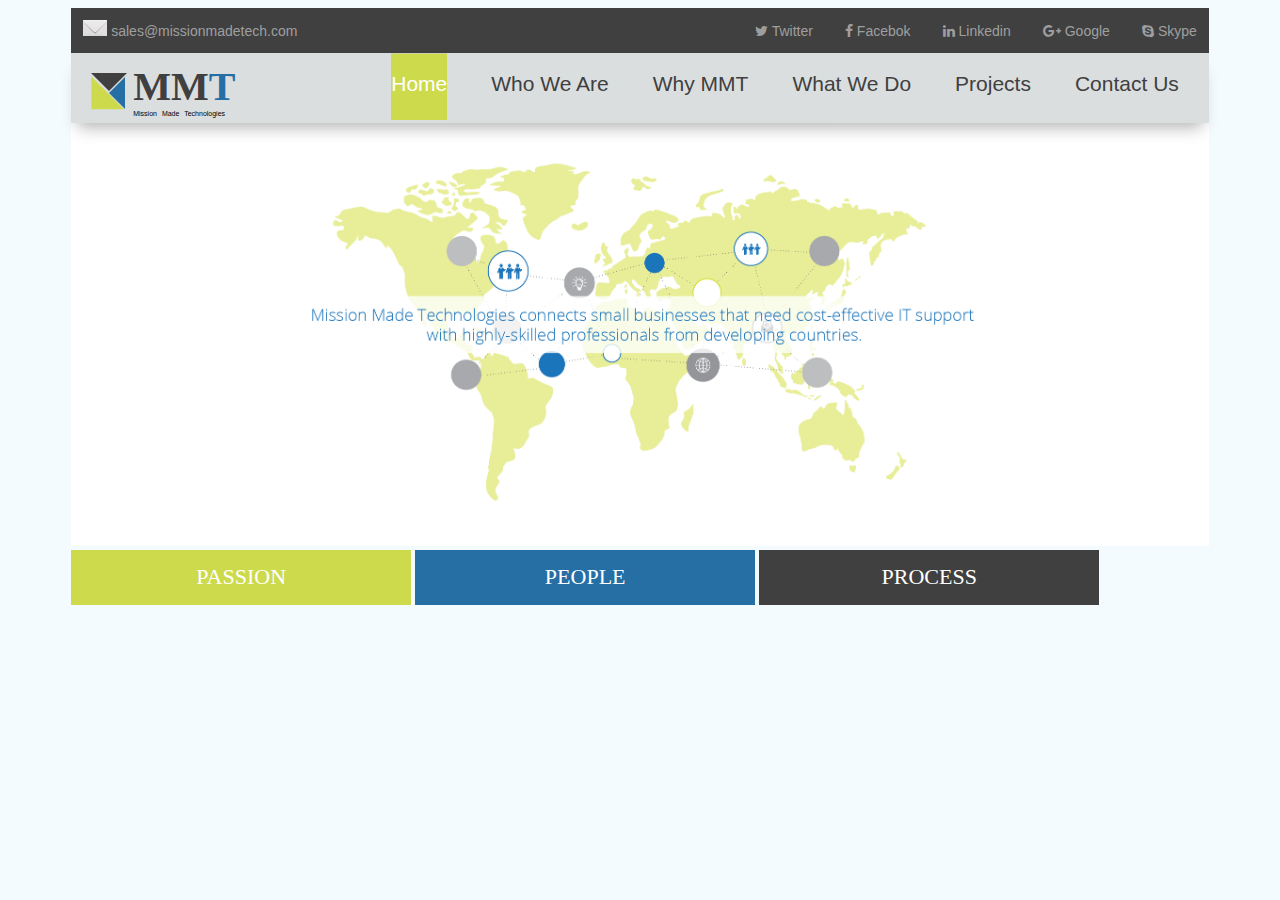
==== page1.html @ ff908837 "some change" ====
<!DOCTYPE html>
<html lang="en">
<head>
    <meta charset="UTF-8">
    <title>Home</title>
    <link rel="stylesheet" href="css/font-awesome.css">
    <link rel="stylesheet" href="css/page1.css">
<body>
<header class="header">
    <div class="first_part_of_the_header">
        <div class="mail_container">
            <img src="img/envelope.png" alt="envelope" class="envelope-img">
            <a href="#" class="email">sales@missionmadetech.com</a>
        </div>
        <ul class="first_menu_in_the_header">

            <li class="list_items"><a href="#" class="list-item-links"><span class="fa fa-twitter icon"></span>Twitter</a></li>
            <li class="list_items"><a href="#" class="list-item-links"><span class="fa fa-facebook icon"></span>Facebok</a></li>
            <li class="list_items"><a href="#" class="list-item-links"><span class="fa fa-linkedin icon" > </span>Linkedin</a></li>
            <li class="list_items"><a href="#" class="list-item-links"><span class="fa fa-google-plus icon"></span>Google</a></li>
            <li class="list_items"><a href="#" class="list-item-links"><span class="fa fa-skype icon"></span>Skype</a></li>

        </ul>
    </div>
    <div class="second_part_of_the_header">
        <div class="left-side">
            <div class="arrow-down"></div>
            <div class="arrow-left"></div>
            <div class="triangle"></div>
            <h1 class="mmt">mm<span class="the-letter-t">t</span></h1>
            <span class="meaning">Mission Made Technologies</span>
        </div>
        <ul class="second_menu_in_the_header">
            <li class="list_items-2"><a href="page1.html" class="list-item-links-2 hover active">Home</a></li>
            <li class="list_items-2"><a href="" class="list-item-links-2 hover">Who We Are</a></li>
            <li class="list_items-2"><a href="index.html" class="list-item-links-2 hover ">Why MMT</a></li>
            <li class="list_items-2"><a href="" class="list-item-links-2 hover">What We Do</a></li>
            <li class="list_items-2"><a href="" class="list-item-links-2 hover">Projects</a></li>
            <li class="list_items-2"><a href="" class="list-item-links-2 hover">Contact Us</a></li>
        </ul>

    </div>

</header>
<div class="content">
   <div><img src="img/home.png" alt="homepage" class="image"></div>
    <div>
        <div class="rect yellow">passion</div>
        <div class="rect blue">people</div>
        <div class="rect black">process</div>
    </div>
</div>

</body>
</html>
---- css/page1.css ----
body { background-color : rgba(229, 247, 255, 0.48); }

.first_part_of_the_header {
    width            : 100%;
    height           : 45px;
    background-color : #404040;
    margin           : 0 auto;
    }

.header {
    width  : 90%;
    margin : 0 auto;
    }

.second_part_of_the_header {
    position         : relative;
    width            : 100%;
    height           : 70px;
    background-color : rgba(208, 208, 208, 0.67);
    margin           : 0 auto;
    box-shadow       : 0 12px 15px -7px #b8b8b8;
    }

.envelope-img {
    width  : 24px;
    height : 16px;
    }

.mail_container {
    display  : inline-block;
    position : absolute;
    width    : 255px;
    margin   : 12px;
    }

.email {
    font-family     : arial, sana serif;
    font-size       : 14px;
    text-decoration : none;
    color           : rgba(208, 208, 208, 0.67);
    }

.first_menu_in_the_header {
    /*list-style-type:none;*/
    margin  : 0;
    padding : 0;
    float   : right;
    display : inline-block;
    }

.list_items {
    display     : inline-block;
    margin      : 12px;
    font-family : arial, sans-serif;
    font-size   : 14px;
    }

.list-item-links {
    text-decoration : none;
    color           : rgba(208, 208, 208, 0.67);
    }

.icon {
    color   : rgba(208, 208, 208, 0.67);
    padding : 4px;
    }

.second_menu_in_the_header {
    position        : absolute;
    top             : 3px;
    right           : 10px;
    display         : inline-block;
    list-style-type : none;
    }

.list_items-2 {
    display : inline-block;
    }

.list-item-links-2 {
    text-decoration : none;
    color           : #404040;
    font-family     : verdana, sans-serif;
    font-size       : 21px;
    margin          : 20px;
    }

.hover:hover {
    background-color : #404040;
    color            : #b8b8b8;
    border-top       : 1px solid rgba(208, 208, 208, 0.67);
    padding          : 18px 0 25px 0;
    }

.mmt {
    display        : inline-block;
    margin         : 0;
    text-transform : uppercase;
    padding-top    : 10px;
    padding-left   : 62px;
    font-size      : 40px;
    color          : #404040;
    }

.left-side {
    width   : 200px;
    display : inline-block;
    }

.meaning {
    display      : block;
    font-family  : verdana, sans-serif;
    font-size    : 7px;
    word-spacing : 3px;
    padding-left : 62px;
    }

.the-letter-t {
    color : rgb(38, 111, 165);
    }

.arrow-down {
    position     : absolute;
    width        : 0;
    height       : 0;
    border-left  : 18px solid transparent;
    border-right : 18px solid transparent;
    border-top   : 18px solid #404040;
    top          : 20px;
    left         : 20px;
    }

.arrow-left {
    width         : 0;
    height        : 0;
    border-top    : 16px solid transparent;
    border-bottom : 16px solid transparent;
    border-right  : 16px solid rgb(38, 111, 165);
    position      : absolute;
    top           : 24px;
    left          : 38px;
    }

.triangle {
    width         : 0;
    height        : 0;
    border-top    : 23px solid transparent;
    border-bottom : 23px solid transparent;
    border-right  : 23px solid rgb(205, 218, 76);
    position      : absolute;
    transform     : rotate(-45deg);
    top           : 25px;
    left          : 17px;
    }

.content {
    width  : 90%;
    margin : 0 auto;
    }
.active { background-color : rgb(205, 218, 76);
    color                  : white;
    border-top             : 1px solid rgba(208, 208, 208, 0.67);
    padding                : 18px 0 25px 0;
    }
.image{
    width:100%;
    height:auto;
    }
.rect{
    width: 340px;
    height: 55px;

    color: white;
    display: inline-block;
    text-transform: uppercase;
    font-size: 22px;
    text-align: center;
    box-sizing: border-box;
    /* margin: 43px; */
    padding-top: 14px;
    }
.yellow{background-color: rgb(205, 218, 76);}
.blue{background-color:rgb(38, 111, 165);}
.black{background-color:#404040;}
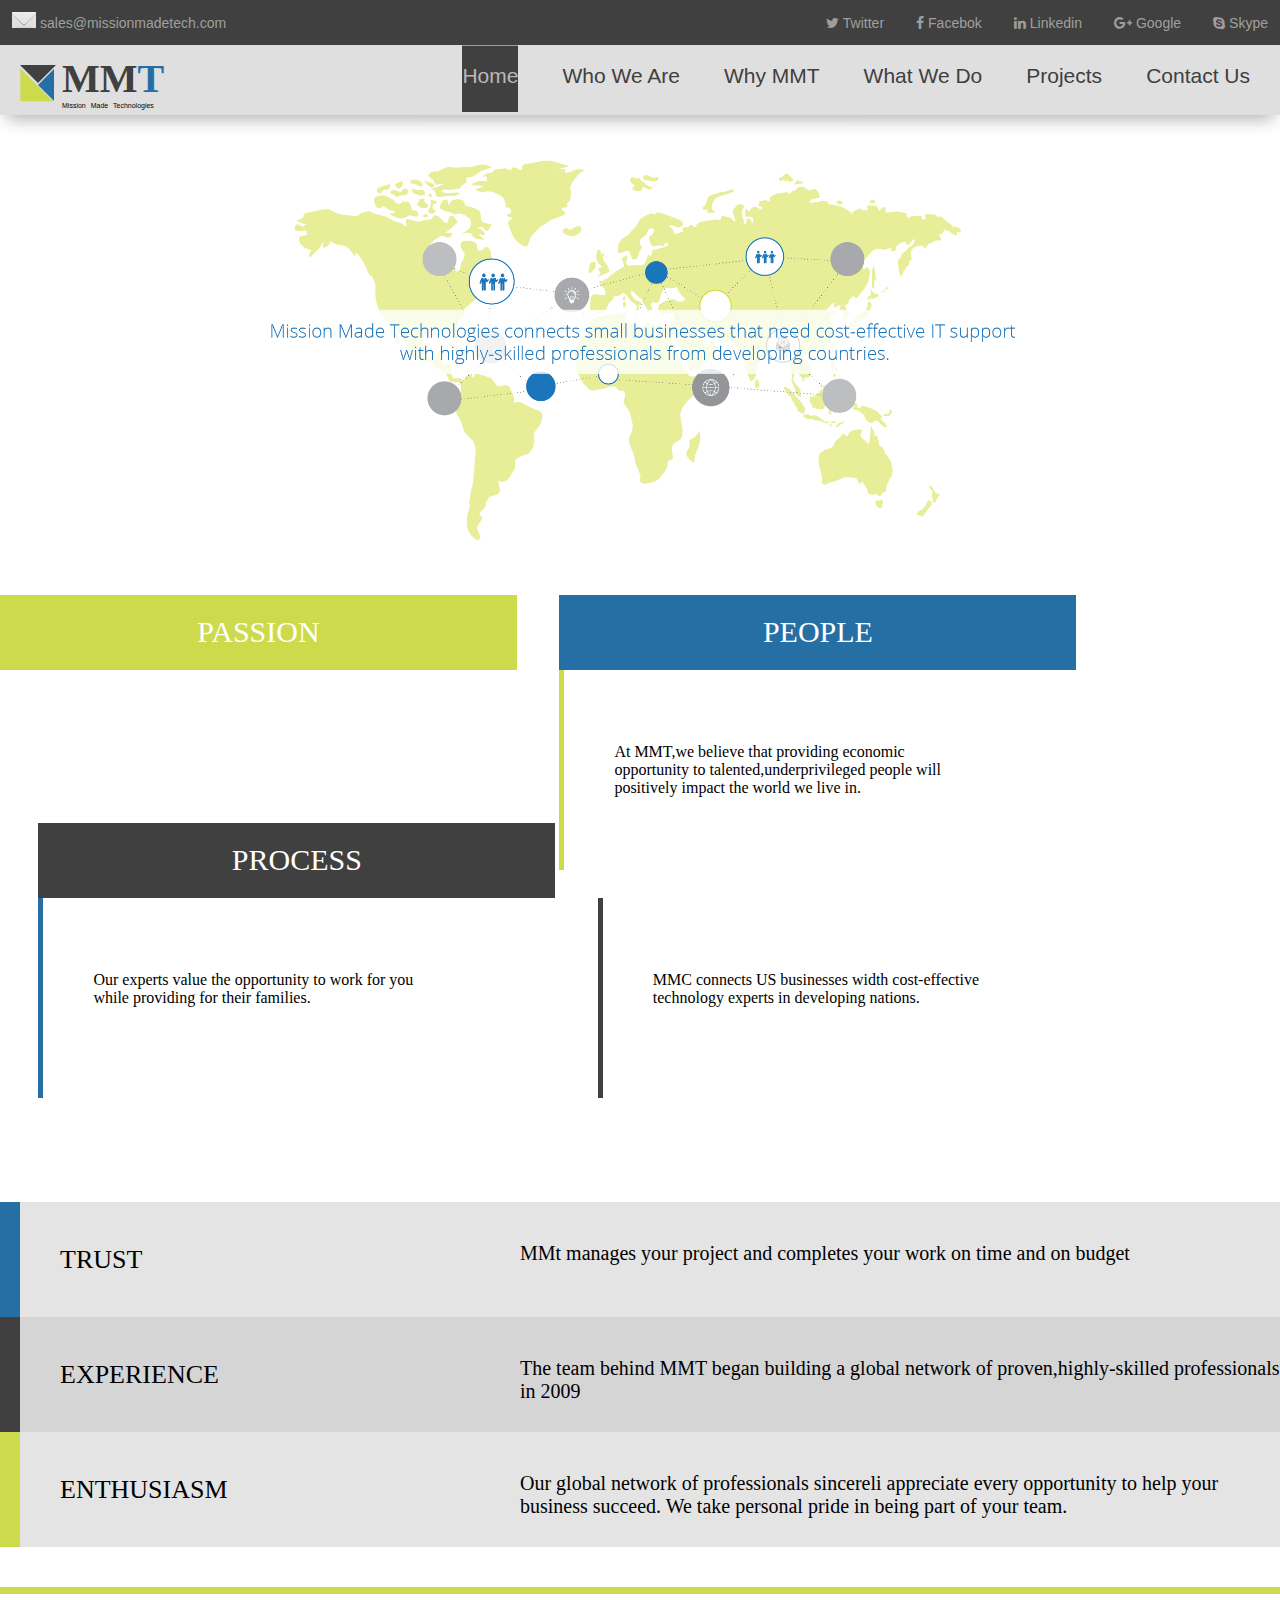
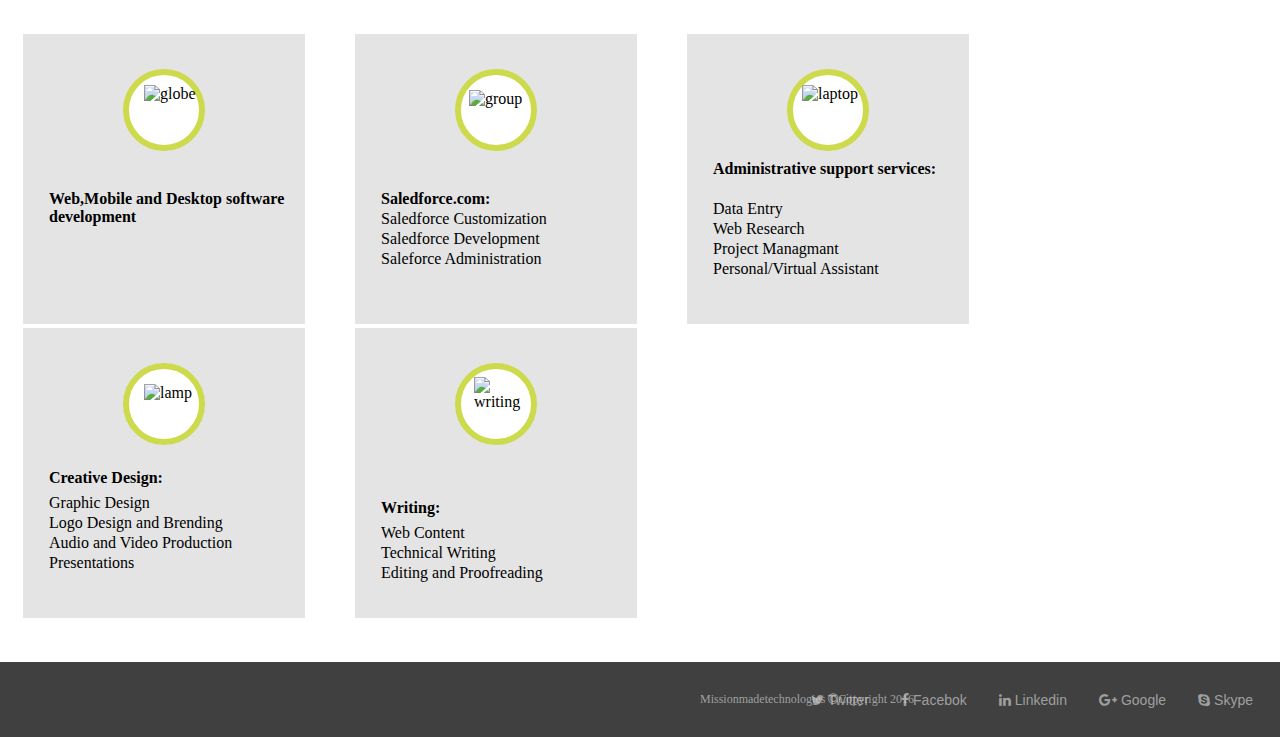
==== commit 55e8c326: "changing classnames" ====
--- a/page1.html
+++ b/page1.html
@@ -7,22 +7,32 @@
     <link rel="stylesheet" href="css/page1.css">
 <body>
 <header class="header">
-    <div class="first_part_of_the_header">
+    <div class="header__firstBox">
         <div class="mail_container">
             <img src="img/envelope.png" alt="envelope" class="envelope-img">
             <a href="#" class="email">sales@missionmadetech.com</a>
         </div>
-        <ul class="first_menu_in_the_header">
+        <ul class="header__firstBox__menu">
 
-            <li class="list_items"><a href="#" class="list-item-links"><span class="fa fa-twitter icon"></span>Twitter</a></li>
-            <li class="list_items"><a href="#" class="list-item-links"><span class="fa fa-facebook icon"></span>Facebok</a></li>
-            <li class="list_items"><a href="#" class="list-item-links"><span class="fa fa-linkedin icon" > </span>Linkedin</a></li>
-            <li class="list_items"><a href="#" class="list-item-links"><span class="fa fa-google-plus icon"></span>Google</a></li>
-            <li class="list_items"><a href="#" class="list-item-links"><span class="fa fa-skype icon"></span>Skype</a></li>
+            <li class="header__firstBox__menu__listItems"><a href="#"
+                                                             class="header__firstBox__menu__listItem__link"><span
+                    class="fa fa-twitter icon"></span>Twitter</a></li>
+            <li class="header__firstBox__menu__listItems"><a href="#"
+                                                             class="header__firstBox__menu__listItem__link"><span
+                    class="fa fa-facebook icon"></span>Facebok</a></li>
+            <li class="header__firstBox__menu__listItems"><a href="#"
+                                                             class="header__firstBox__menu__listItem__link"><span
+                    class="fa fa-linkedin icon"> </span>Linkedin</a></li>
+            <li class="header__firstBox__menu__listItems"><a href="#"
+                                                             class="header__firstBox__menu__listItem__link"><span
+                    class="fa fa-google-plus icon"></span>Google</a></li>
+            <li class="header__firstBox__menu__listItems"><a href="#"
+                                                             class="header__firstBox__menu__listItem__link"><span
+                    class="fa fa-skype icon"></span>Skype</a></li>
 
         </ul>
     </div>
-    <div class="second_part_of_the_header">
+    <div class="header__secondBox">
         <div class="left-side">
             <div class="arrow-down"></div>
             <div class="arrow-left"></div>
@@ -30,26 +40,132 @@
             <h1 class="mmt">mm<span class="the-letter-t">t</span></h1>
             <span class="meaning">Mission Made Technologies</span>
         </div>
-        <ul class="second_menu_in_the_header">
-            <li class="list_items-2"><a href="page1.html" class="list-item-links-2 hover active">Home</a></li>
-            <li class="list_items-2"><a href="" class="list-item-links-2 hover">Who We Are</a></li>
-            <li class="list_items-2"><a href="index.html" class="list-item-links-2 hover ">Why MMT</a></li>
-            <li class="list_items-2"><a href="" class="list-item-links-2 hover">What We Do</a></li>
-            <li class="list_items-2"><a href="" class="list-item-links-2 hover">Projects</a></li>
-            <li class="list_items-2"><a href="" class="list-item-links-2 hover">Contact Us</a></li>
+        <ul class="header__secondBox__menu">
+            <li class="header__secondBox__menu__listItems"><a href="page1.html"
+                                                              class="header__secondBox__menu__listItem__link hover active">Home</a>
+            </li>
+            <li class="header__secondBox__menu__listItems"><a href=""
+                                                              class="header__secondBox__menu__listItem__link hover">Who
+                We Are</a></li>
+            <li class="header__secondBox__menu__listItems"><a href="index.html"
+                                                              class="header__secondBox__menu__listItem__link hover ">Why
+                MMT</a></li>
+            <li class="header__secondBox__menu__listItems"><a href=""
+                                                              class="header__secondBox__menu__listItem__link hover">What
+                We Do</a></li>
+            <li class="header__secondBox__menu__listItems"><a href=""
+                                                              class="header__secondBox__menu__listItem__link hover">Projects</a>
+            </li>
+            <li class="header__secondBox__menu__listItems"><a href=""
+                                                              class="header__secondBox__menu__listItem__link hover">Contact
+                Us</a></li>
         </ul>
 
     </div>
 
 </header>
-<div class="content">
-   <div><img src="img/home.png" alt="homepage" class="image"></div>
-    <div>
-        <div class="rect yellow">passion</div>
-        <div class="rect blue">people</div>
-        <div class="rect black">process</div>
+<div class="page__content">
+    <div><img src="img/home.png" alt="homepage" class="image"></div>
+    <div class="container">
+        <div class="container__firstRow container__firstRow--yellow">passion</div>
+        <div class="container__firstRow container__firstRow--blue">people</div>
+        <div class="container__firstRow container__firstRow--black">process</div>
+        <div class="container__secondRow container__secondRow--yellow">
+            <p class="secondRow__text">At MMT,we believe that providing economic opportunity to talented,underprivileged
+                people will positively
+                impact the world we live in.</p>
+        </div>
+        <div class="container__secondRow container__secondRow--blue">
+            <p class="secondRow__text">
+                Our experts value the opportunity to work for you while providing for their families.
+            </p>
+        </div>
+        <div class="container__secondRow container__secondRow--black">
+            <p class="secondRow__text">MMC connects US businesses width cost-effective technology experts in developing
+                nations.</p>
+        </div>
+    </div>
+    <div class="lineContainer">
+        <div class="lineContainer__trustLine lineContainer__trustLine--blue"><span class="shortText">trust</span> <span
+                class="longText">MMt manages your project and
+                                                                                                                  completes your work on time and on budget</span>
+        </div>
+        <div class="lineContainer__experienceLine lineContainer__experienceLine--black"><span class="shortText">experience</span><span
+                class="longText">The team behind MMT began building a global
+                                                                                                                  network of proven,highly-skilled professionals in 2009</span>
+        </div>
+        <div class="lineContainer__enthusiasmLine lineContainer__enthusiasmLine--yellow"><span class="shortText">enthusiasm</span><span
+                class="longText">Our global network of professionals sincereli
+                                                                                                                 appreciate every opportunity to help your business succeed.
+                                                                                                                 We take personal pride in being part of your team.</span>
+        </div>
+    </div>
+    <div class="yellow-line"></div>
+    <div class="box__container">
+        <div class="box">
+            <div class="circle">
+                <img src="img/globe.png" alt="globe" class=" circle__image  circle__image--globe">
+            </div>
+            <h4 class="box__heading  box__heading--forFirst">Web,Mobile and Desktop software development</h4>
+        </div>
+
+        <div class="box">
+            <div class="circle">
+                <img src="img/group.png" alt="group" class="circle__image  circle__image--group">
+            </div>
+
+            <h4 class="box__heading box__heading--forSecond">Saledforce.com:</h4>
+            <p class="box__paragraphs box__paragraph--SaledforceCustomization">Saledforce Customization</p>
+            <p class="box__paragraphs box__paragraph--SaledforceDevelopment">Saledforce Development</p>
+            <p class="box__paragraphs box__paragraph--SaleforceAdministration">Saleforce Administration</p>
+
+        </div>
+
+        <div class="box">
+            <div class="circle">
+                <img src="img/laptop.png" alt="laptop" class="circle__image circle__image--laptop">
+            </div>
+            <h4 class="box__heading box__heading--forThird">Administrative support services:</h4>
+            <p class="box__paragraphs box__paragraph--dataEntry">Data Entry</p>
+            <p class="box__paragraphs box__paragraph--WebResearch">Web Research</p>
+            <p class="box__paragraphs box__paragraph--ProjectManagmant">Project Managmant</p>
+            <p class="box__paragraphs box__paragraph--PersonalAssistant">Personal/Virtual Assistant</p>
+        </div>
+
+        <div class="box">
+            <div class="circle">
+                <img src="img/lamp.png" alt="lamp" class="circle__image circle__image--lamp">
+            </div>
+            <h4 class="box__heading box__heading--forFourth">Creative Design:</h4>
+            <p class="box__paragraphs box__paragraph--graphicDesign">Graphic Design</p>
+            <p class="box__paragraphs box__paragraph--logoDesign">Logo Design and Brending</p>
+            <p class="box__paragraphs box__paragraph--audioVideo">Audio and Video Production</p>
+            <p class="box__paragraphs box__paragraph--presentations">Presentations</p>
+        </div>
+
+        <div class="box">
+            <div class="circle">
+                <img src="img/writing.png" alt="writing" class="circle__image circle__image--writing">
+            </div>
+            <h4 class="box__heading box__heading--forFifth">Writing:</h4>
+            <p class="box__paragraphs box__paragraph--webContent">Web Content</p>
+            <p class="box__paragraphs box__paragraph--technicalWriting">Technical Writing</p>
+            <p class="box__paragraphs box__paragraph--editing">Editing and Proofreading</p>
+        </div>
     </div>
 </div>
+<footer class="footer">
+    <span class="copyright">Missionmadetechnologies <span class="fa fa-copyright">Copyright 2016</span> </span>
+    <ul class="header__firstBox__menu">
+
+        <li class="header__firstBox__menu__listItems"><a href="#" class="header__firstBox__menu__listItem__link"><span class="fa fa-twitter icon"></span>Twitter</a></li>
+        <li class="header__firstBox__menu__listItems"><a href="#" class="header__firstBox__menu__listItem__link"><span class="fa fa-facebook icon"></span>Facebok</a></li>
+        <li class="header__firstBox__menu__listItems"><a href="#" class="header__firstBox__menu__listItem__link"><span class="fa fa-linkedin icon" > </span>Linkedin</a></li>
+        <li class="header__firstBox__menu__listItems"><a href="#" class="header__firstBox__menu__listItem__link"><span class="fa fa-google-plus icon"></span>Google</a></li>
+        <li class="header__firstBox__menu__listItems"><a href="#" class="header__firstBox__menu__listItem__link"><span class="fa fa-skype icon"></span>Skype</a></li>
+
+    </ul>
+</footer>
 
 </body>
 </html>--- a/css/page1.css
+++ b/css/page1.css
@@ -1,18 +1,18 @@
-body { background-color : rgba(229, 247, 255, 0.48); }
-
-.first_part_of_the_header {
+body { margin : 0; }
+
+.header {
+    width  : 100%;
+    margin : 0 auto;
+    }
+
+.header__firstBox {
     width            : 100%;
     height           : 45px;
     background-color : #404040;
     margin           : 0 auto;
     }
 
-.header {
-    width  : 90%;
-    margin : 0 auto;
-    }
-
-.second_part_of_the_header {
+.header__secondBox {
     position         : relative;
     width            : 100%;
     height           : 70px;
@@ -40,7 +40,7 @@
     color           : rgba(208, 208, 208, 0.67);
     }
 
-.first_menu_in_the_header {
+.header__firstBox__menu {
     /*list-style-type:none;*/
     margin  : 0;
     padding : 0;
@@ -48,14 +48,14 @@
     display : inline-block;
     }
 
-.list_items {
+.header__firstBox__menu__listItems {
     display     : inline-block;
     margin      : 12px;
     font-family : arial, sans-serif;
     font-size   : 14px;
     }
 
-.list-item-links {
+.header__firstBox__menu__listItem__link {
     text-decoration : none;
     color           : rgba(208, 208, 208, 0.67);
     }
@@ -65,7 +65,7 @@
     padding : 4px;
     }
 
-.second_menu_in_the_header {
+.header__secondBox__menu {
     position        : absolute;
     top             : 3px;
     right           : 10px;
@@ -73,11 +73,11 @@
     list-style-type : none;
     }
 
-.list_items-2 {
+.header__secondBox__menu__listItems {
     display : inline-block;
     }
 
-.list-item-links-2 {
+.header__secondBox__menu__listItem__link {
     text-decoration : none;
     color           : #404040;
     font-family     : verdana, sans-serif;
@@ -153,32 +153,207 @@
     left          : 17px;
     }
 
-.content {
-    width  : 90%;
+.page__content {
+    width  : 100%;
     margin : 0 auto;
     }
+
 .active { background-color : rgb(205, 218, 76);
     color                  : white;
     border-top             : 1px solid rgba(208, 208, 208, 0.67);
     padding                : 18px 0 25px 0;
     }
-.image{
-    width:100%;
-    height:auto;
-    }
-.rect{
-    width: 340px;
-    height: 55px;
-
-    color: white;
-    display: inline-block;
+
+.image {
+    width  : 100%;
+    height : auto;
+    }
+
+.container {
+    }
+
+.container__firstRow {
+    width          : 517px;
+    height         : 75px;
+    color          : white;
+    display        : inline-block;
+    text-transform : uppercase;
+    font-size      : 30px;
+    text-align     : center;
+    box-sizing     : border-box;
+    /* margin: 43px; */
+    padding-top    : 20px;
+    }
+
+.container__firstRow--yellow { background-color : rgb(205, 218, 76); }
+
+.container__firstRow--blue { background-color : rgb(38, 111, 165); margin-left : 3%; }
+
+.container__firstRow--black { background-color : #404040; margin-left : 3%; }
+
+.container__secondRow {
+    width    : 512px;
+    height   : 200px;
+    display  : inline-block;
+    position : relative;
+    }
+
+.container__secondRow--yellow { border-left : 5px solid rgb(205, 218, 76); }
+
+.container__secondRow--blue { border-left : 5px solid rgb(38, 111, 165); margin-left : 3%; }
+
+.container__secondRow--black { border-left : 5px solid #404040; margin-left : 3%; }
+
+.secondRow__text { position : absolute;
+    width                   : 340px;
+    top                     : 57px;
+    left                    : 50px;
+    }
+.lineContainer{
+    margin-top:100px;
+    }
+
+.lineContainer__trustLine,.lineContainer__enthusiasmLine {
+    height: 115px;
+    background-color: rgba(211, 211, 211, 0.62);
+    position:relative;
+    }
+
+.lineContainer__trustLine--blue {
+    border-left: 20px solid rgb(38, 111, 165);
+    }
+
+.lineContainer__experienceLine {
+    height:115px;
+    background-color:rgba(128, 128, 128, 0.33);
+    position:relative;
+    }
+
+.lineContainer__experienceLine--black {
+    border-left:20px solid #404040;
+    }
+
+.lineContainer__enthusiasmLine--yellow {
+    border-left:20px solid rgb(205, 218, 76);
+    }
+
+.shortText{
+    position: absolute;
+    top: 43px;
+    left: 40px;
     text-transform: uppercase;
-    font-size: 22px;
-    text-align: center;
-    box-sizing: border-box;
-    /* margin: 43px; */
-    padding-top: 14px;
-    }
-.yellow{background-color: rgb(205, 218, 76);}
-.blue{background-color:rgb(38, 111, 165);}
-.black{background-color:#404040;}+    font-size: 26px;
+    }
+.longText{
+    position: absolute;
+    left: 500px;
+    top: 40px;
+    font-size: 20px;
+    }
+
+.yellow-line{
+    height: 7px;
+    background-color: rgb(205, 218, 76);
+    margin: 40px 0 40px 0;
+    }
+.box__container {
+    margin-bottom:40px;
+    }
+.box {
+    position:relative;
+    width:282px;
+    height:290px;
+    background-color:rgba(211, 211, 211, 0.62);
+    display:inline-block;
+    margin:0 23px;
+    }
+.circle{
+    position:absolute;
+    width: 70px;
+    height: 70px;
+    background-color: white;
+    border: 6px solid rgb(205, 218, 76);
+    border-radius: 100%;
+    top: 35px;
+    left: 100px;
+    }
+.circle__image {
+    position: absolute;
+
+    }
+.circle__image--globe{
+    top: 10px;
+    left: 15px;
+    }
+.circle__image--group{
+    top: 15px;
+    left: 8px;
+    }
+.circle__image--laptop{
+    top: 10px;
+    left: 9px;
+    }
+.circle__image--lamp{
+    top: 15px;
+    left: 15px;
+    }
+.circle__image--writing{
+    top: 8px;
+    left: 13px;
+    }
+.box__heading {
+    position:absolute;
+    }
+.box__heading--forFirst {
+    top: 135px;
+    left: 26px;
+    }
+.box__heading--forSecond {
+    top: 135px;
+    left: 26px;
+    }
+.box__paragraphs {position :absolute;}
+.box__paragraph--SaledforceCustomization{ top: 160px; left: 26px; }
+.box__paragraph--SaledforceDevelopment{    top: 180px; left:26px;}
+.box__paragraph--SaleforceAdministration{ top:200px; left:26px;}
+
+.box__heading--forThird{top: 105px; left:26px; }
+.box__paragraph--dataEntry{top:150px; left:26px;}
+.box__paragraph--WebResearch{top:170px; left:26px;}
+.box__paragraph--ProjectManagmant{top:190px; left:26px;}
+.box__paragraph--PersonalAssistant{top:210px; left:26px;}
+
+.box__heading--forFourth{top:120px;left:26px;}
+.box__paragraph--graphicDesign{top:150px; left:26px;}
+.box__paragraph--logoDesign{top:170px;left:26px;}
+.box__paragraph--audioVideo{top:190px;left:26px;}
+.box__paragraph--presentations{top:210px;left:26px;}
+
+.box__heading--forFifth{top:150px;left:26px;}
+.box__paragraph--webContent{top:180px;left:26px;}
+.box__paragraph--technicalWriting{top:200px; left:26px;}
+.box__paragraph--editing{top:220px;left:26px;}
+
+.footer {
+    position         : relative;
+    width            : 100%;
+    height           : 75px;
+    background-color : #404040;
+    color            : rgba(208, 208, 208, 0.67);
+    margin           : 0 auto;
+    box-sizing       : border-box;
+    padding          : 15px;
+    }
+
+.copyright {
+    font-size : 12px;
+    position  : absolute;
+    top       : 30px;
+    left      : 700px;
+    }
+
+.active { background-color : #404040;
+    color                  : #b8b8b8;
+    border-top             : 1px solid rgba(208, 208, 208, 0.67);
+    padding                : 18px 0 25px 0;
+    }